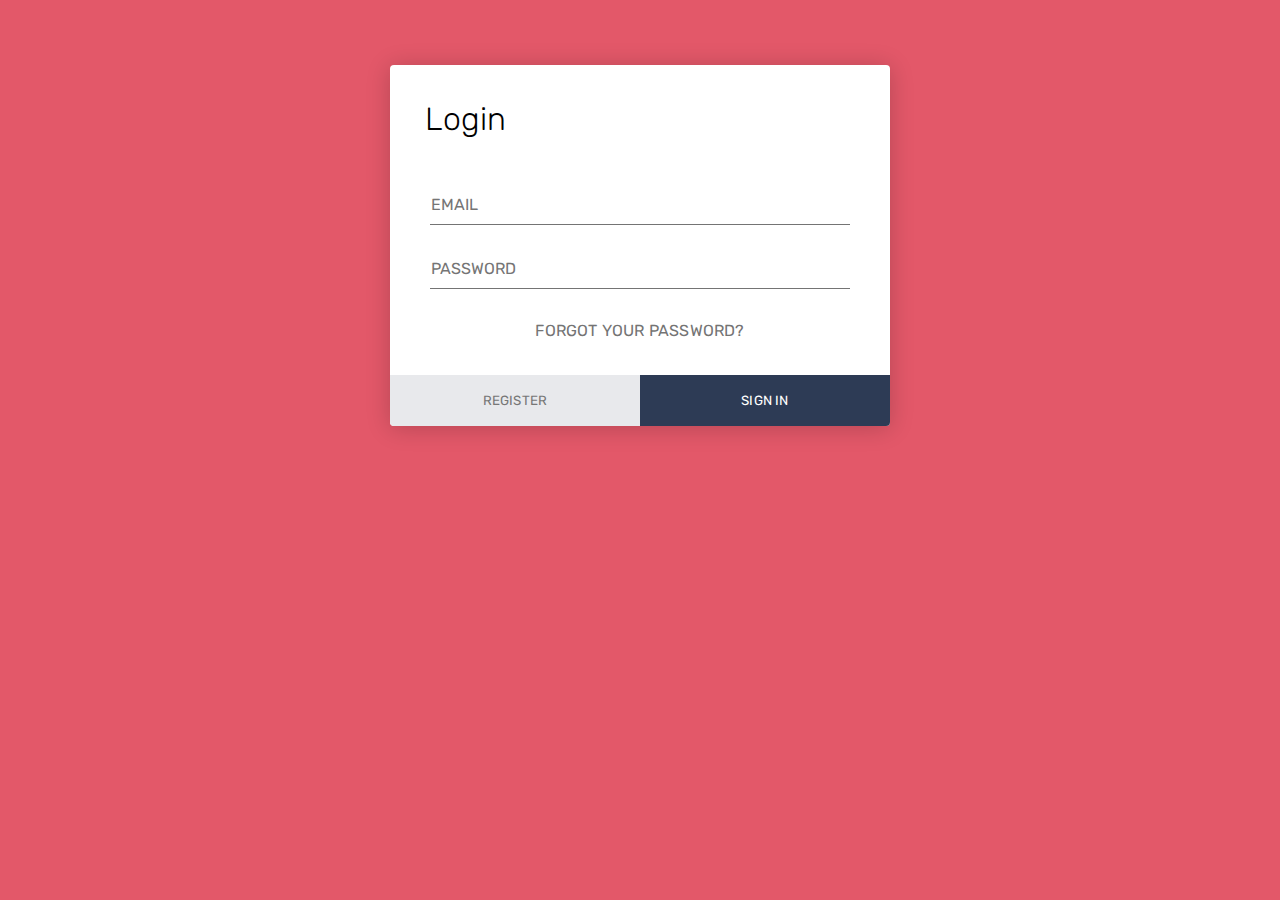
==== index.html @ cc1d8409 "1st commit" ====
<!DOCTYPE html>
<html lang="en" >
<head>
  <meta charset="UTF-8">
  <title>Simple Login Form Example</title>
  <link rel='stylesheet' href='https://fonts.googleapis.com/css?family=Rubik:400,700'><link rel="stylesheet" href="css/style.css">

</head>
<body>
<!-- partial:index.partial.html -->
<div class="login-form">
  <form>
    <h1>Login</h1>
    <div class="content">
      <div class="input-field">
        <input type="email" placeholder="Email" autocomplete="nope">
      </div>
      <div class="input-field">
        <input type="password" placeholder="Password" autocomplete="new-password">
      </div>
      <a href="#" class="link">Forgot Your Password?</a>
    </div>
    <div class="action">
      <button>Register</button>
      <button>Sign in</button>
    </div>
  </form>
</div>
<!-- partial -->
  <script  src="./script.js"></script>

</body>
</html>
---- css/style.css ----
* {
  margin: 0;
  padding: 0;
  box-sizing: border-box;
  -webkit-font-smoothing: antialiased;
}

body {
  background: #e35869;
  font-family: 'Rubik', sans-serif;
}

.login-form {
  background: #fff;
  width: 500px;
  margin: 65px auto;
  display: -webkit-box;
  display: flex;
  -webkit-box-orient: vertical;
  -webkit-box-direction: normal;
          flex-direction: column;
  border-radius: 4px;
  box-shadow: 0 2px 25px rgba(0, 0, 0, 0.2);
}
.login-form h1 {
  padding: 35px 35px 0 35px;
  font-weight: 300;
}
.login-form .content {
  padding: 35px;
  text-align: center;
}
.login-form .input-field {
  padding: 12px 5px;
}
.login-form .input-field input {
  font-size: 16px;
  display: block;
  font-family: 'Rubik', sans-serif;
  width: 100%;
  padding: 10px 1px;
  border: 0;
  border-bottom: 1px solid #747474;
  outline: none;
  -webkit-transition: all .2s;
  transition: all .2s;
}
.login-form .input-field input::-webkit-input-placeholder {
  text-transform: uppercase;
}
.login-form .input-field input::-moz-placeholder {
  text-transform: uppercase;
}
.login-form .input-field input:-ms-input-placeholder {
  text-transform: uppercase;
}
.login-form .input-field input::-ms-input-placeholder {
  text-transform: uppercase;
}
.login-form .input-field input::placeholder {
  text-transform: uppercase;
}
.login-form .input-field input:focus {
  border-color: #222;
}
.login-form a.link {
  text-decoration: none;
  color: #747474;
  letter-spacing: 0.2px;
  text-transform: uppercase;
  display: inline-block;
  margin-top: 20px;
}
.login-form .action {
  display: -webkit-box;
  display: flex;
  -webkit-box-orient: horizontal;
  -webkit-box-direction: normal;
          flex-direction: row;
}
.login-form .action button {
  width: 100%;
  border: none;
  padding: 18px;
  font-family: 'Rubik', sans-serif;
  cursor: pointer;
  text-transform: uppercase;
  background: #e8e9ec;
  color: #777;
  border-bottom-left-radius: 4px;
  border-bottom-right-radius: 0;
  letter-spacing: 0.2px;
  outline: 0;
  -webkit-transition: all .3s;
  transition: all .3s;
}
.login-form .action button:hover {
  background: #d8d8d8;
}
.login-form .action button:nth-child(2) {
  background: #2d3b55;
  color: #fff;
  border-bottom-left-radius: 0;
  border-bottom-right-radius: 4px;
}
.login-form .action button:nth-child(2):hover {
  background: #3c4d6d;
}
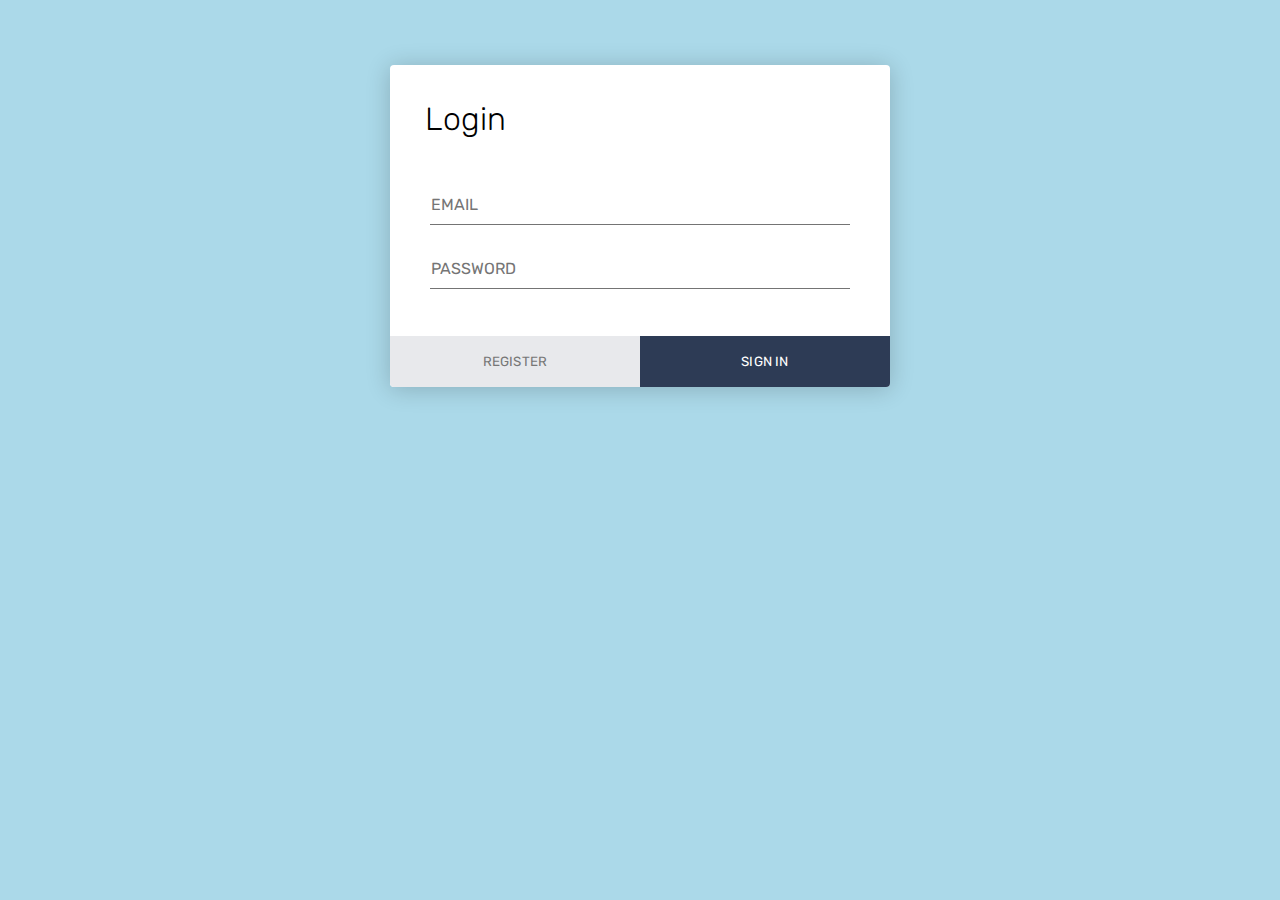
==== commit c90a3191: "3 pages pour la 1e fois" ====
--- a/index.html
+++ b/index.html
@@ -9,25 +9,24 @@
 <body>
 <!-- partial:index.partial.html -->
 <div class="login-form">
-  <form>
+  <form id="login-form">
     <h1>Login</h1>
     <div class="content">
       <div class="input-field">
-        <input type="email" placeholder="Email" autocomplete="nope">
+        <input type="email" name="mail" placeholder="Email" autocomplete="nope">
       </div>
       <div class="input-field">
-        <input type="password" placeholder="Password" autocomplete="new-password">
+        <input type="password" name="password" placeholder="Password" autocomplete="new-password">
       </div>
-      <a href="#" class="link">Forgot Your Password?</a>
     </div>
     <div class="action">
-      <button>Register</button>
-      <button>Sign in</button>
+      <button id="register">Register</button>
+      <button id="signIn">Sign in</button>
     </div>
   </form>
 </div>
 <!-- partial -->
-  <script  src="./script.js"></script>
+<script  src="./login.js"></script>
 
 </body>
 </html>
--- a/css/style.css
+++ b/css/style.css
@@ -6,7 +6,7 @@
 }
 
 body {
-  background: #e35869;
+  background: #abd9e9;
   font-family: 'Rubik', sans-serif;
 }
 
